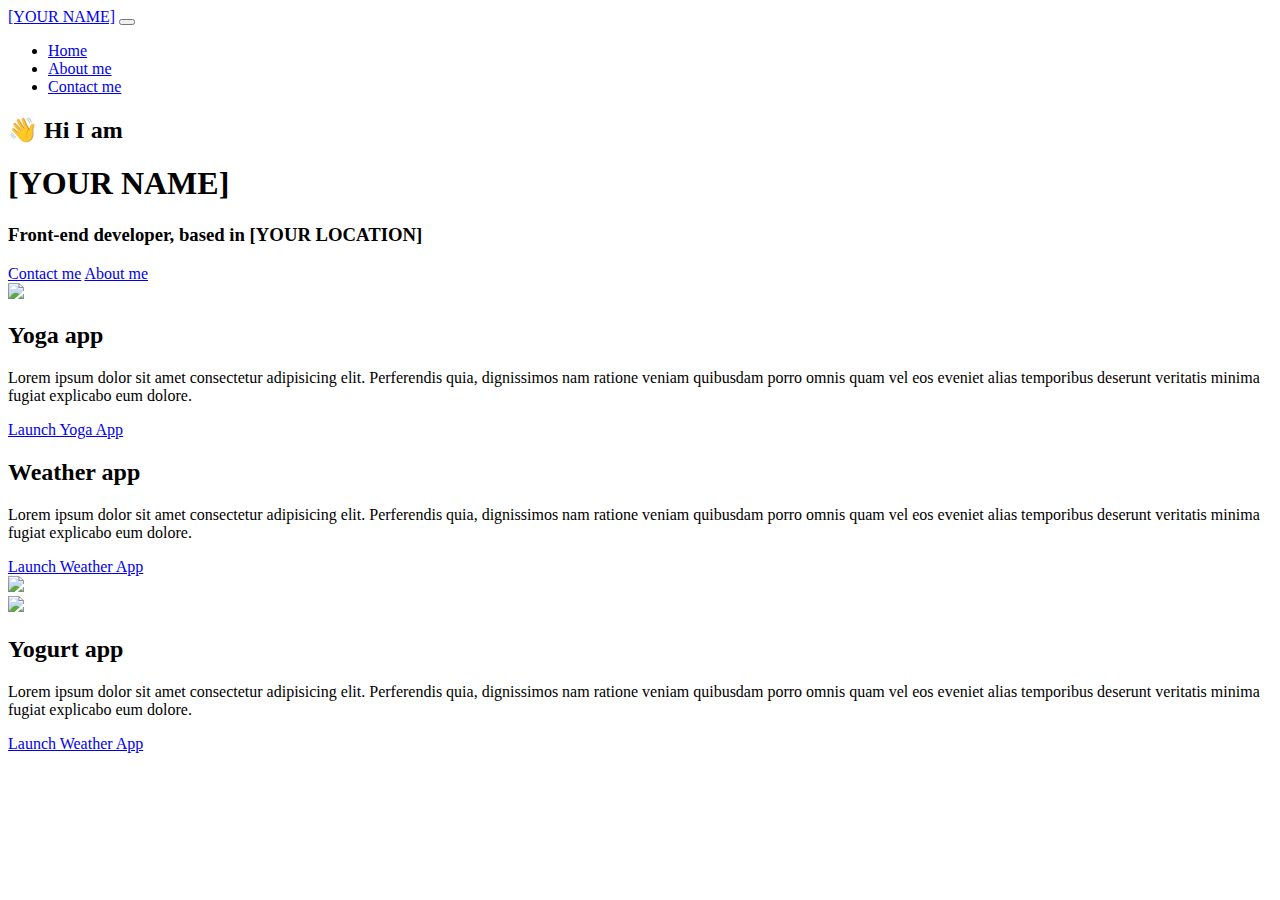
==== index.html @ dda8ba24 "Added "Starter Kit" Code from CodeSandbox" ====
<!DOCTYPE html>
<html lang="en">
  <head>
    <meta charset="UTF-8" />
    <meta http-equiv="X-UA-Compatible" content="IE=edge" />
    <meta name="viewport" content="width=device-width, initial-scale=1.0" />
    <title>[YOUR NAME]</title>
    <link
      href="https://cdn.jsdelivr.net/npm/bootstrap@5.0.0-beta2/dist/css/bootstrap.min.css"
      rel="stylesheet"
      integrity="sha384-BmbxuPwQa2lc/FVzBcNJ7UAyJxM6wuqIj61tLrc4wSX0szH/Ev+nYRRuWlolflfl"
      crossorigin="anonymous"
    />
    <script
      src="https://cdn.jsdelivr.net/npm/bootstrap@5.0.0-beta2/dist/js/bootstrap.bundle.min.js"
      integrity="sha384-b5kHyXgcpbZJO/tY9Ul7kGkf1S0CWuKcCD38l8YkeH8z8QjE0GmW1gYU5S9FOnJ0"
      crossorigin="anonymous"
    ></script>
    <link rel="stylesheet" href="style.css" />
  </head>
  <body>
    <nav class="navbar navbar-expand-lg navbar-light bg-light fixed-top">
      <div class="container">
        <a class="navbar-brand" href="index.html">[YOUR NAME]</a>
        <button
          class="navbar-toggler"
          type="button"
          data-bs-toggle="collapse"
          data-bs-target="#navbarNav"
          aria-controls="navbarNav"
          aria-expanded="false"
          aria-label="Toggle navigation"
        >
          <span class="navbar-toggler-icon"></span>
        </button>
        <div class="collapse navbar-collapse" id="navbarNav">
          <ul class="navbar-nav">
            <li class="nav-item">
              <a class="nav-link active" aria-current="page" href="index.html"
                >Home</a
              >
            </li>
            <li class="nav-item">
              <a class="nav-link" href="about.html">About me</a>
            </li>
            <li class="nav-item">
              <a class="nav-link" href="about.html#contact">Contact me</a>
            </li>
          </ul>
        </div>
      </div>
    </nav>
    <h2 class="text-center">👋 Hi I am</h2>
    <h1 class="text-center">[YOUR NAME]</h1>
    <h3 class="text-center">Front-end developer, based in [YOUR LOCATION]</h3>
    <div class="navigation-links mb-5">
      <a href="about.html#contact" class="primary-link">Contact me</a>
      <a href="about.html" class="secondary-link">About me</a>
    </div>
    <div class="container">
      <div class="row">
        <div class="col-6">
          <img src="images/yoga.png" class="img-fluid rounded" />
        </div>
        <div class="col-6">
          <h2 class="mb-3">Yoga app</h2>
          <p>
            Lorem ipsum dolor sit amet consectetur adipisicing elit. Perferendis
            quia, dignissimos nam ratione veniam quibusdam porro omnis quam vel
            eos eveniet alias temporibus deserunt veritatis minima fugiat
            explicabo eum dolore.
          </p>
          <div class="mt-5">
            <a href="#" class="primary-link">Launch Yoga App</a>
          </div>
        </div>
      </div>
      <div class="row mt-5">
        <div class="col-6">
          <h2 class="mb-3">Weather app</h2>
          <p>
            Lorem ipsum dolor sit amet consectetur adipisicing elit. Perferendis
            quia, dignissimos nam ratione veniam quibusdam porro omnis quam vel
            eos eveniet alias temporibus deserunt veritatis minima fugiat
            explicabo eum dolore.
          </p>
          <div class="mt-5">
            <a href="#" class="primary-link">Launch Weather App</a>
          </div>
        </div>
        <div class="col-6">
          <img src="images/weather.png" class="img-fluid rounded" />
        </div>
      </div>
      <div class="row mt-5">
        <div class="col-6">
          <img src="images/yogurt.png" class="img-fluid rounded" />
        </div>
        <div class="col-6">
          <h2 class="mb-3">Yogurt app</h2>
          <p>
            Lorem ipsum dolor sit amet consectetur adipisicing elit. Perferendis
            quia, dignissimos nam ratione veniam quibusdam porro omnis quam vel
            eos eveniet alias temporibus deserunt veritatis minima fugiat
            explicabo eum dolore.
          </p>
          <div class="mt-5">
            <a href="#" class="primary-link">Launch Weather App</a>
          </div>
        </div>
      </div>
    </div>
  </body>
</html>
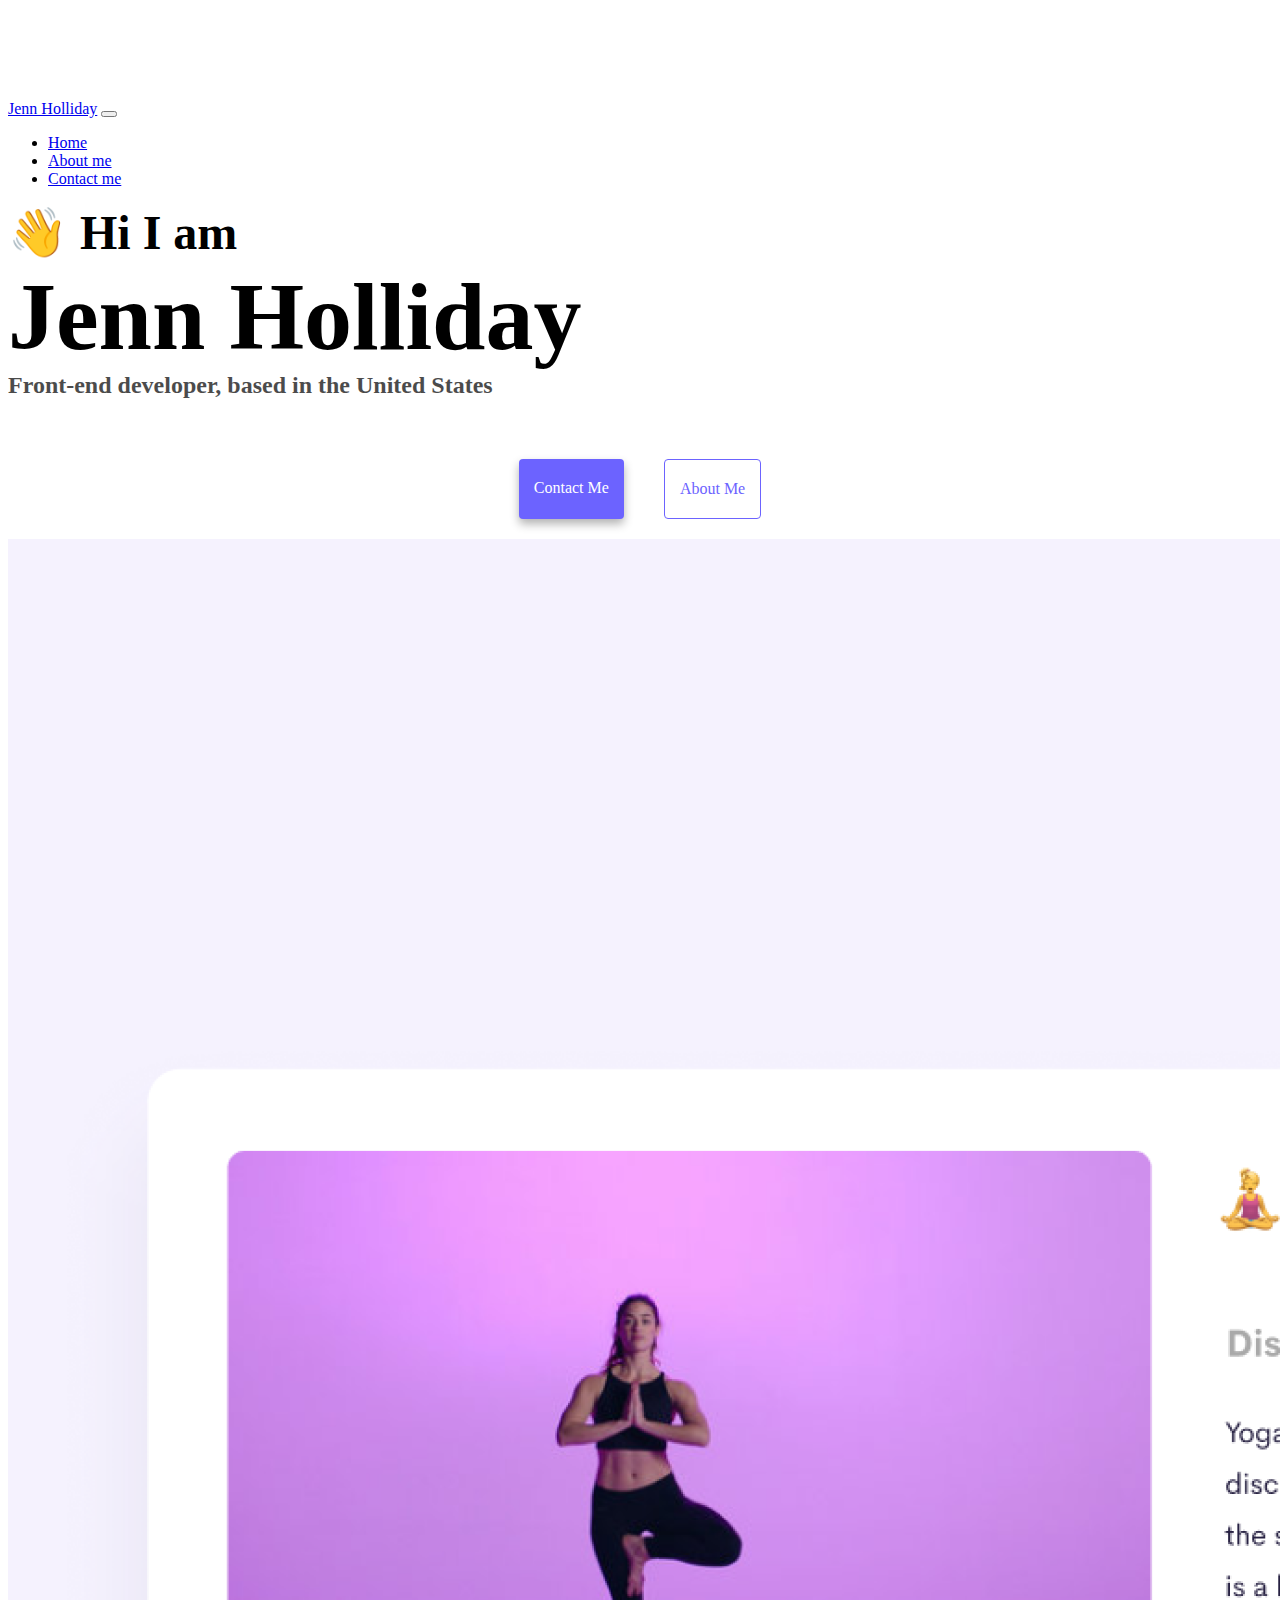
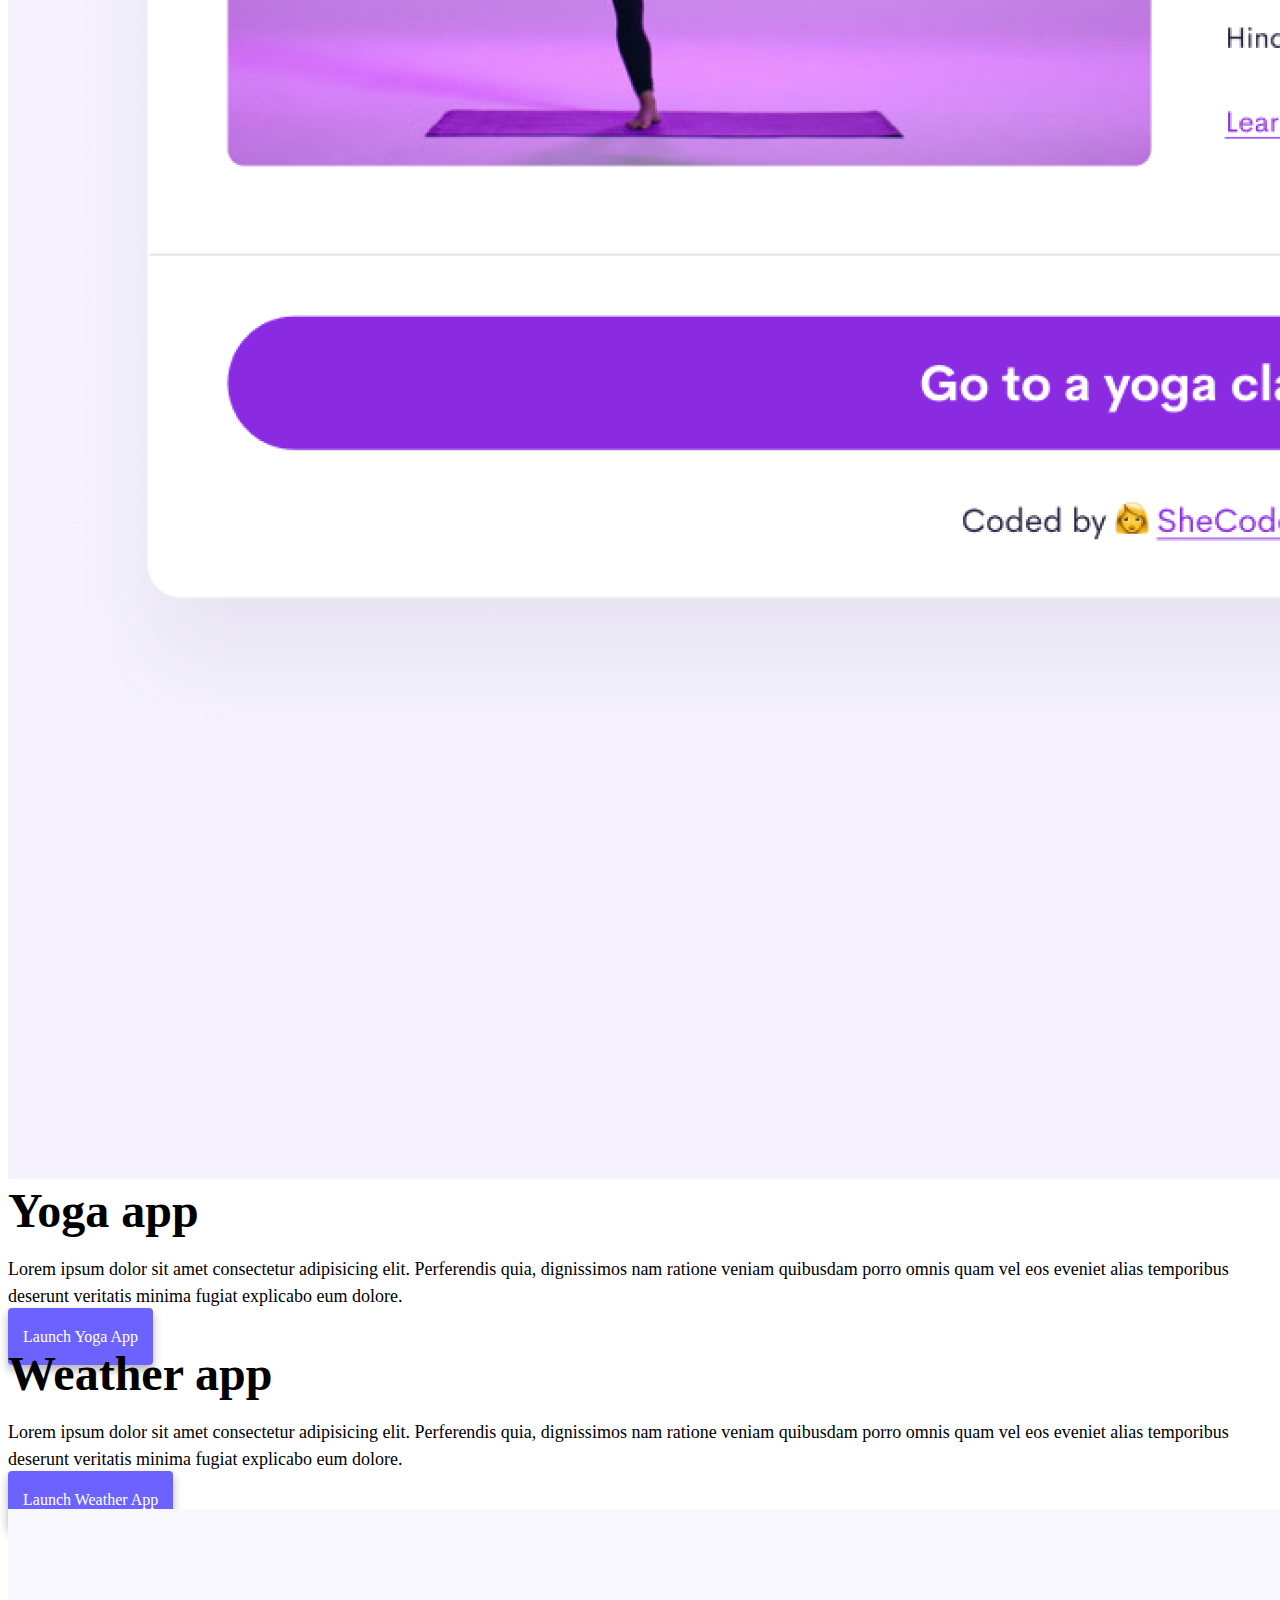
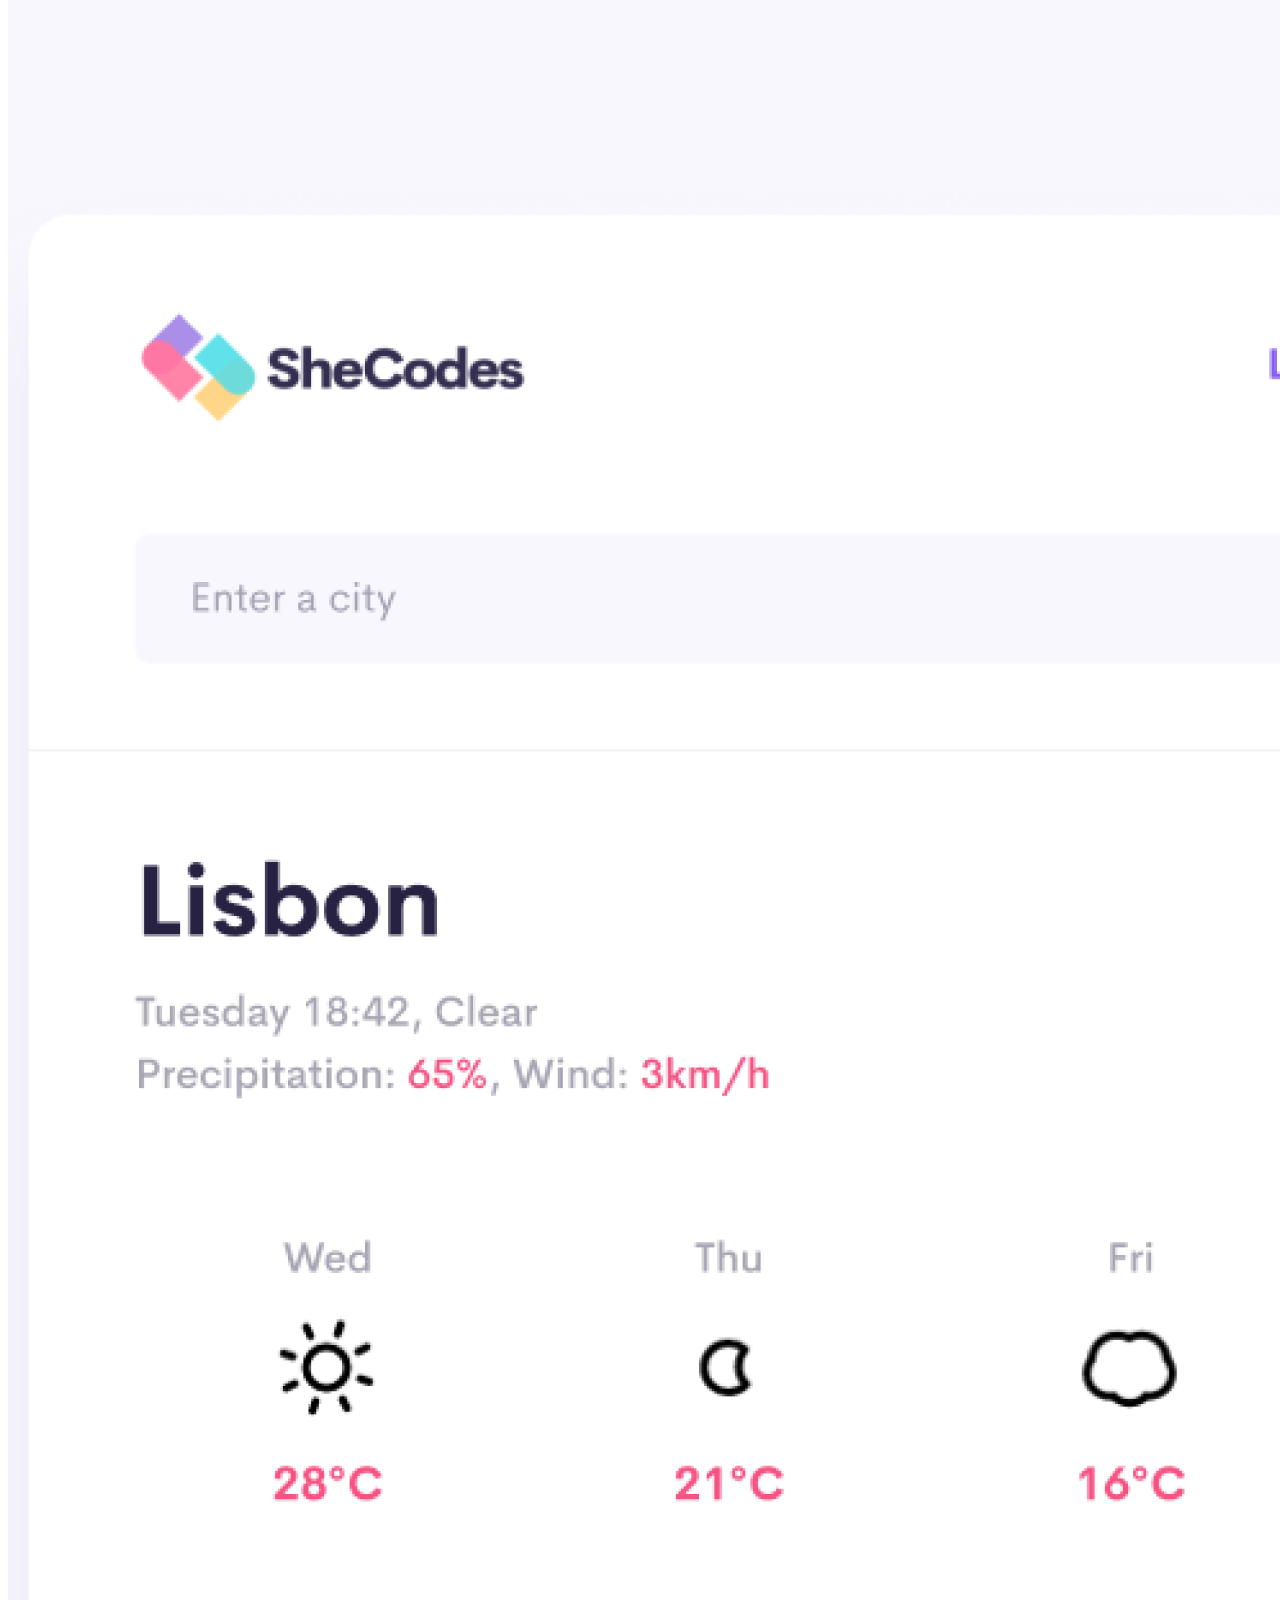
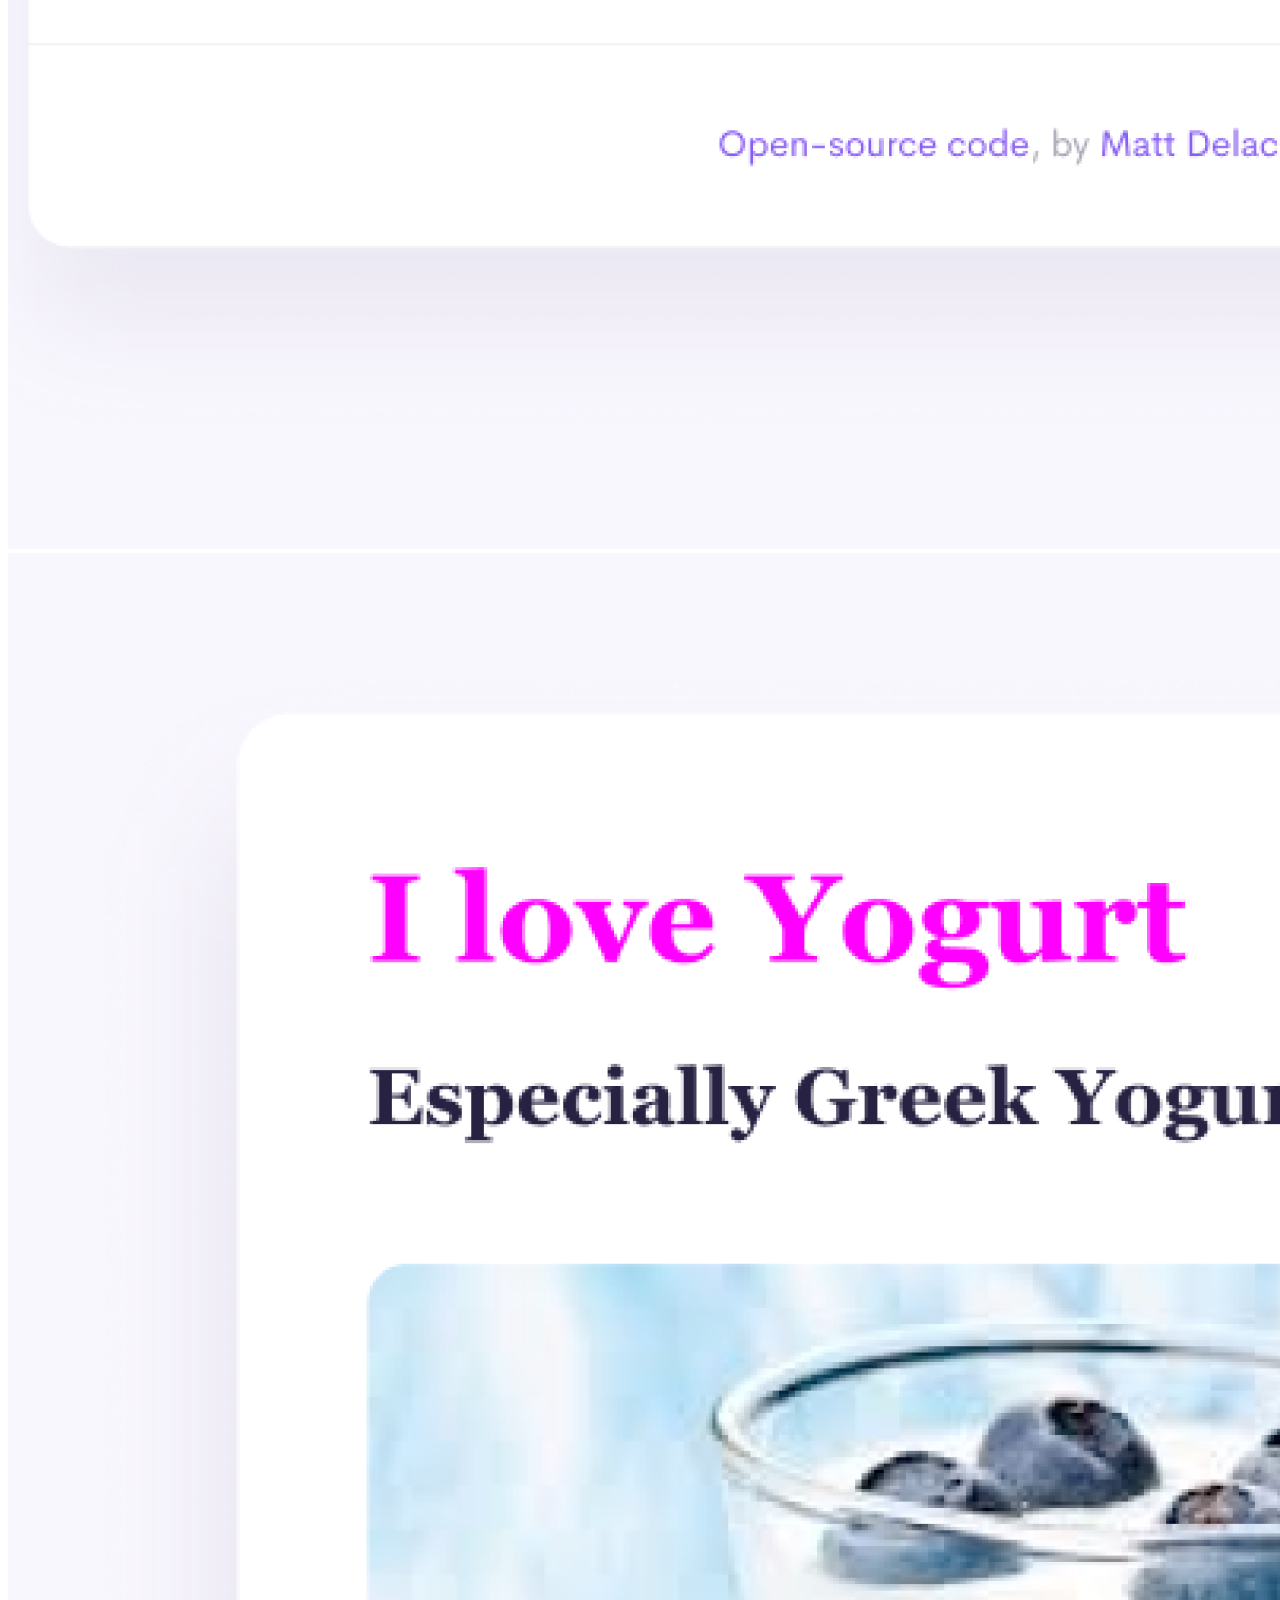
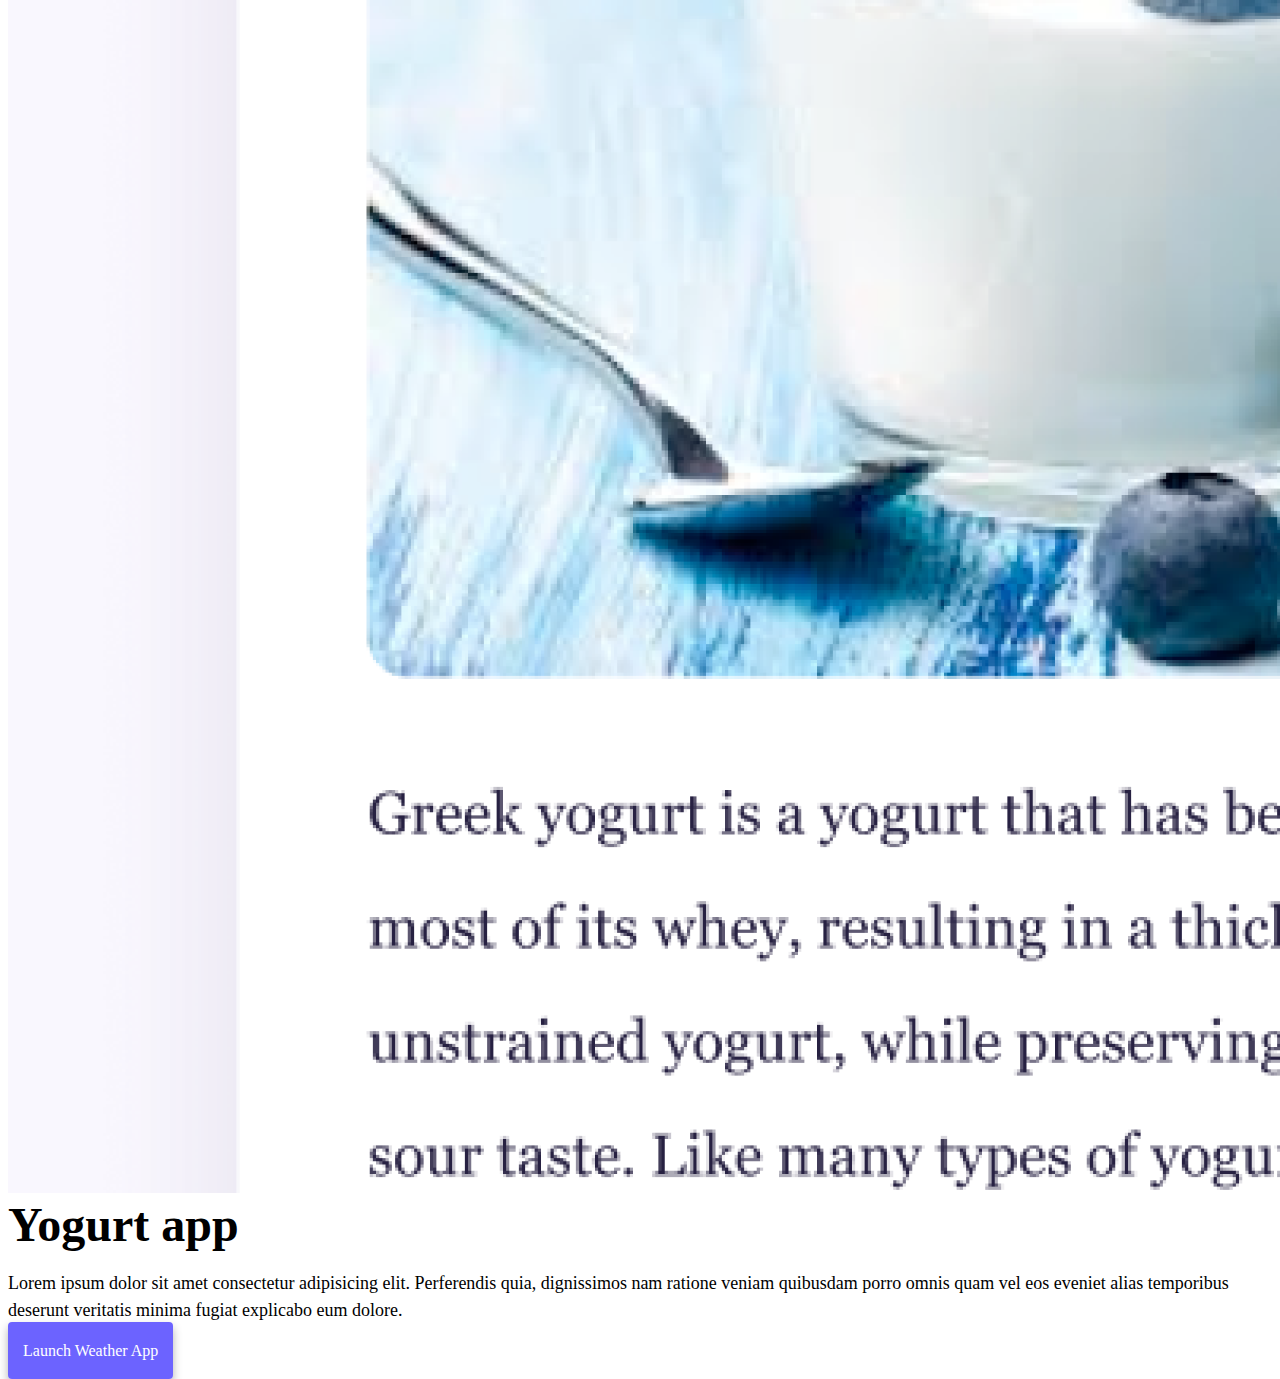
==== commit 7b1d6c6c: "Updated SEO" ====
--- a/index.html
+++ b/index.html
@@ -4,7 +4,11 @@
     <meta charset="UTF-8" />
     <meta http-equiv="X-UA-Compatible" content="IE=edge" />
     <meta name="viewport" content="width=device-width, initial-scale=1.0" />
-    <title>[YOUR NAME]</title>
+    <meta
+      name="description"
+      content="Jenn Holliday is a Front-End Developer, based in the United States. Please contact for more information and job inquiries."
+    />
+    <title>Jenn Holliday | Front-End Developer</title>
     <link
       href="https://cdn.jsdelivr.net/npm/bootstrap@5.0.0-beta2/dist/css/bootstrap.min.css"
       rel="stylesheet"
@@ -16,12 +20,12 @@
       integrity="sha384-b5kHyXgcpbZJO/tY9Ul7kGkf1S0CWuKcCD38l8YkeH8z8QjE0GmW1gYU5S9FOnJ0"
       crossorigin="anonymous"
     ></script>
-    <link rel="stylesheet" href="style.css" />
+    <link rel="stylesheet" href="/src/style.css" />
   </head>
   <body>
     <nav class="navbar navbar-expand-lg navbar-light bg-light fixed-top">
       <div class="container">
-        <a class="navbar-brand" href="index.html">[YOUR NAME]</a>
+        <a class="navbar-brand" href="index.html">Jenn Holliday</a>
         <button
           class="navbar-toggler"
           type="button"
@@ -51,8 +55,8 @@
       </div>
     </nav>
     <h2 class="text-center">👋 Hi I am</h2>
-    <h1 class="text-center">[YOUR NAME]</h1>
-    <h3 class="text-center">Front-end developer, based in [YOUR LOCATION]</h3>
+    <h1 class="text-center">Jenn Holliday</h1>
+    <h3 class="text-center">Front-end developer, based in the United States</h3>
     <div class="navigation-links mb-5">
       <a href="about.html#contact" class="primary-link">Contact me</a>
       <a href="about.html" class="secondary-link">About me</a>
@@ -60,7 +64,7 @@
     <div class="container">
       <div class="row">
         <div class="col-6">
-          <img src="images/yoga.png" class="img-fluid rounded" />
+          <img src="images/yoga.png" class="img-fluid rounded" alt="Yoga App" />
         </div>
         <div class="col-6">
           <h2 class="mb-3">Yoga app</h2>
@@ -89,12 +93,20 @@
           </div>
         </div>
         <div class="col-6">
-          <img src="images/weather.png" class="img-fluid rounded" />
+          <img
+            src="images/weather.png"
+            class="img-fluid rounded"
+            alt="Weather App"
+          />
         </div>
       </div>
       <div class="row mt-5">
         <div class="col-6">
-          <img src="images/yogurt.png" class="img-fluid rounded" />
+          <img
+            src="images/yogurt.png"
+            class="img-fluid rounded"
+            alt="Yogurt App"
+          />
         </div>
         <div class="col-6">
           <h2 class="mb-3">Yogurt app</h2>
--- a/src/style.css
+++ b/src/style.css
@@ -0,0 +1,88 @@
+:root {
+  --primary-color: #6c63ff;
+  --secondary-color: #f5f2fe;
+  --box-shadow: 0 5px 10px rgba(0, 0, 0, 0.3);
+}
+
+body {
+  margin-top: 100px;
+}
+
+h1,
+h2,
+h3 {
+  margin: 0;
+}
+
+h1 {
+  font-size: 96px;
+}
+
+h2 {
+  font-size: 48px;
+}
+
+h3 {
+  font-size: 24px;
+  opacity: 0.7;
+}
+
+p {
+  font-size: 18px;
+  line-height: 1.5;
+}
+
+.navigation-links {
+  display: flex;
+  margin-top: 40px;
+  justify-content: center;
+}
+
+.navigation-links a {
+  margin: 20px;
+}
+
+.primary-link {
+  border-radius: 4px;
+  padding: 20px 15px;
+  text-decoration: none;
+  text-transform: capitalize;
+  background: var(--primary-color);
+  box-shadow: var(--box-shadow);
+  color: white;
+}
+
+.secondary-link {
+  border-radius: 4px;
+  padding: 20px 15px;
+  text-decoration: none;
+  text-transform: capitalize;
+  color: var(--primary-color);
+  border: 1px solid var(--primary-color);
+}
+
+.homepage-link {
+  color: var(--primary-color);
+  text-align: center;
+  display: block;
+}
+
+.about-paragraphs {
+  margin: 30px 0;
+}
+
+.about-paragraphs p {
+  margin: 10px;
+}
+
+.email-link {
+  display: flex;
+  justify-content: center;
+  color: var(--primary-color);
+  font-size: 28px;
+  text-decoration: none;
+}
+
+.email-link:hover {
+  text-decoration: underline;
+}
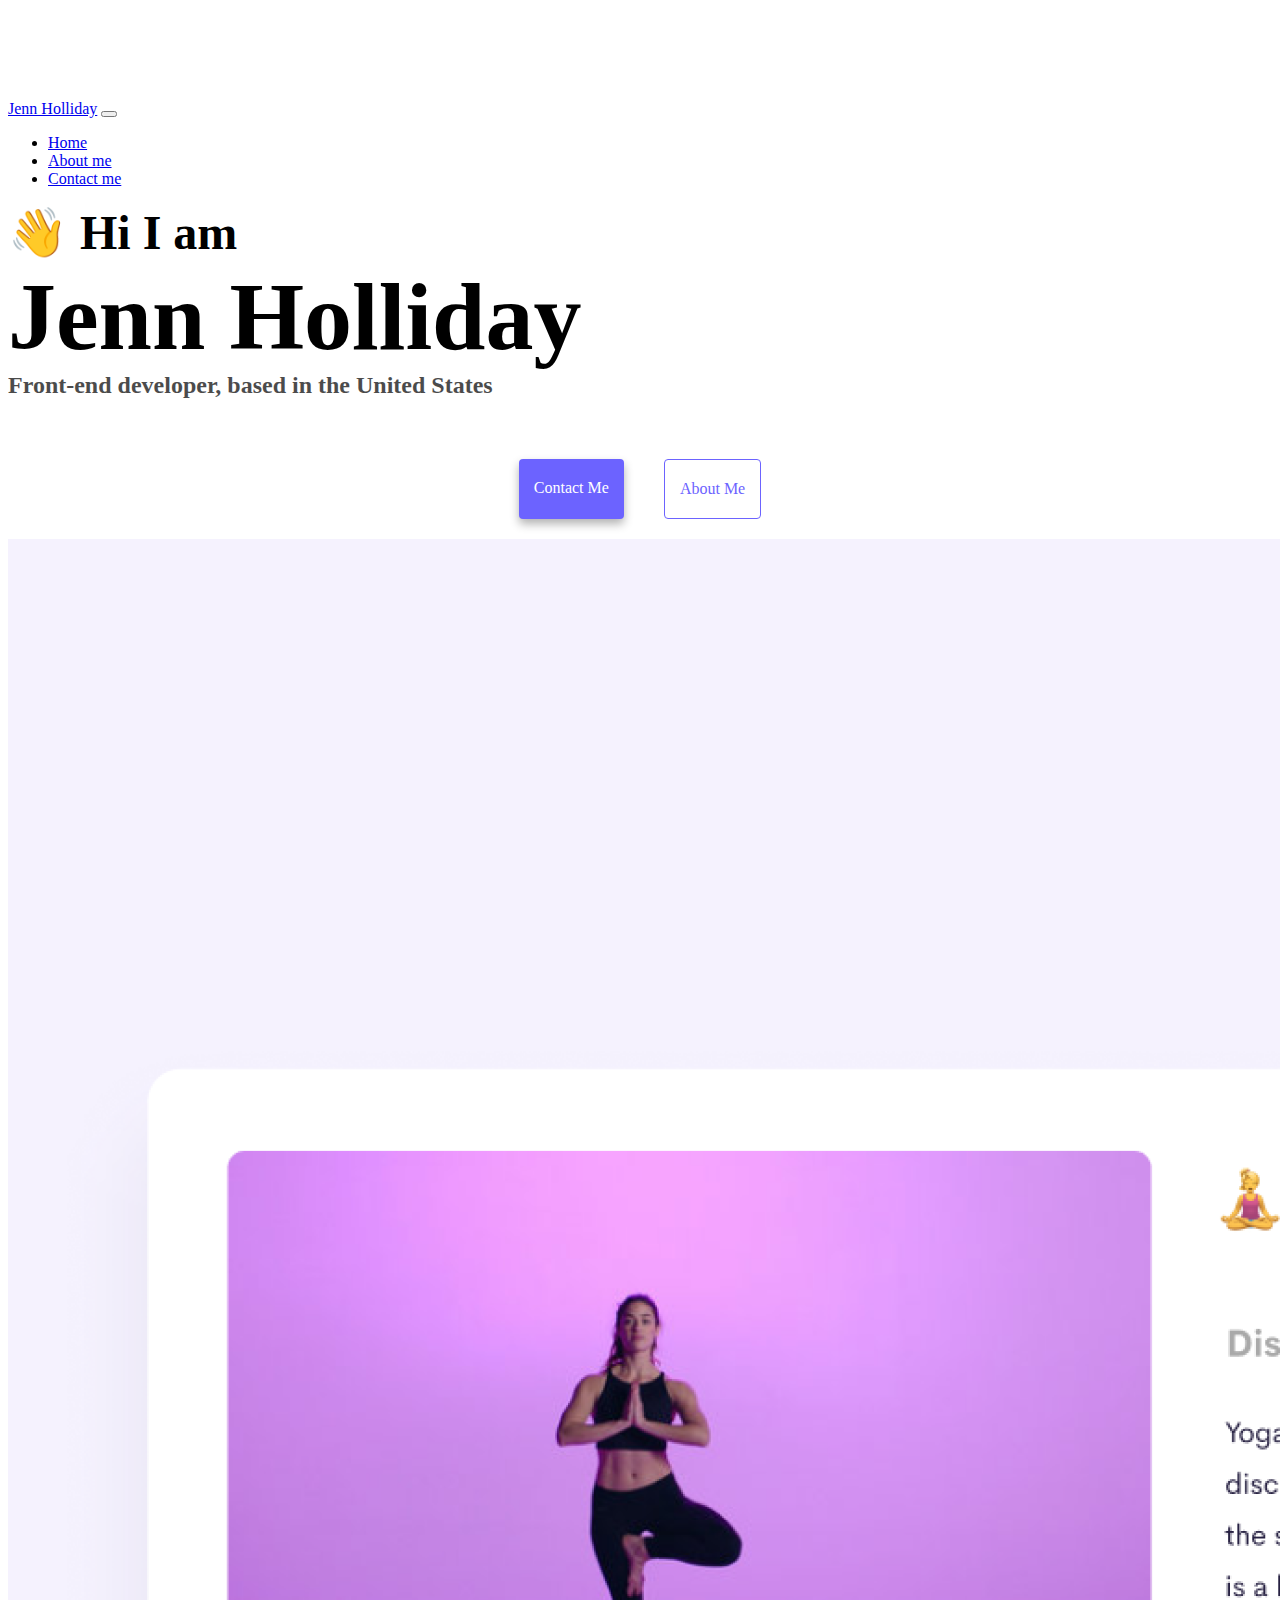
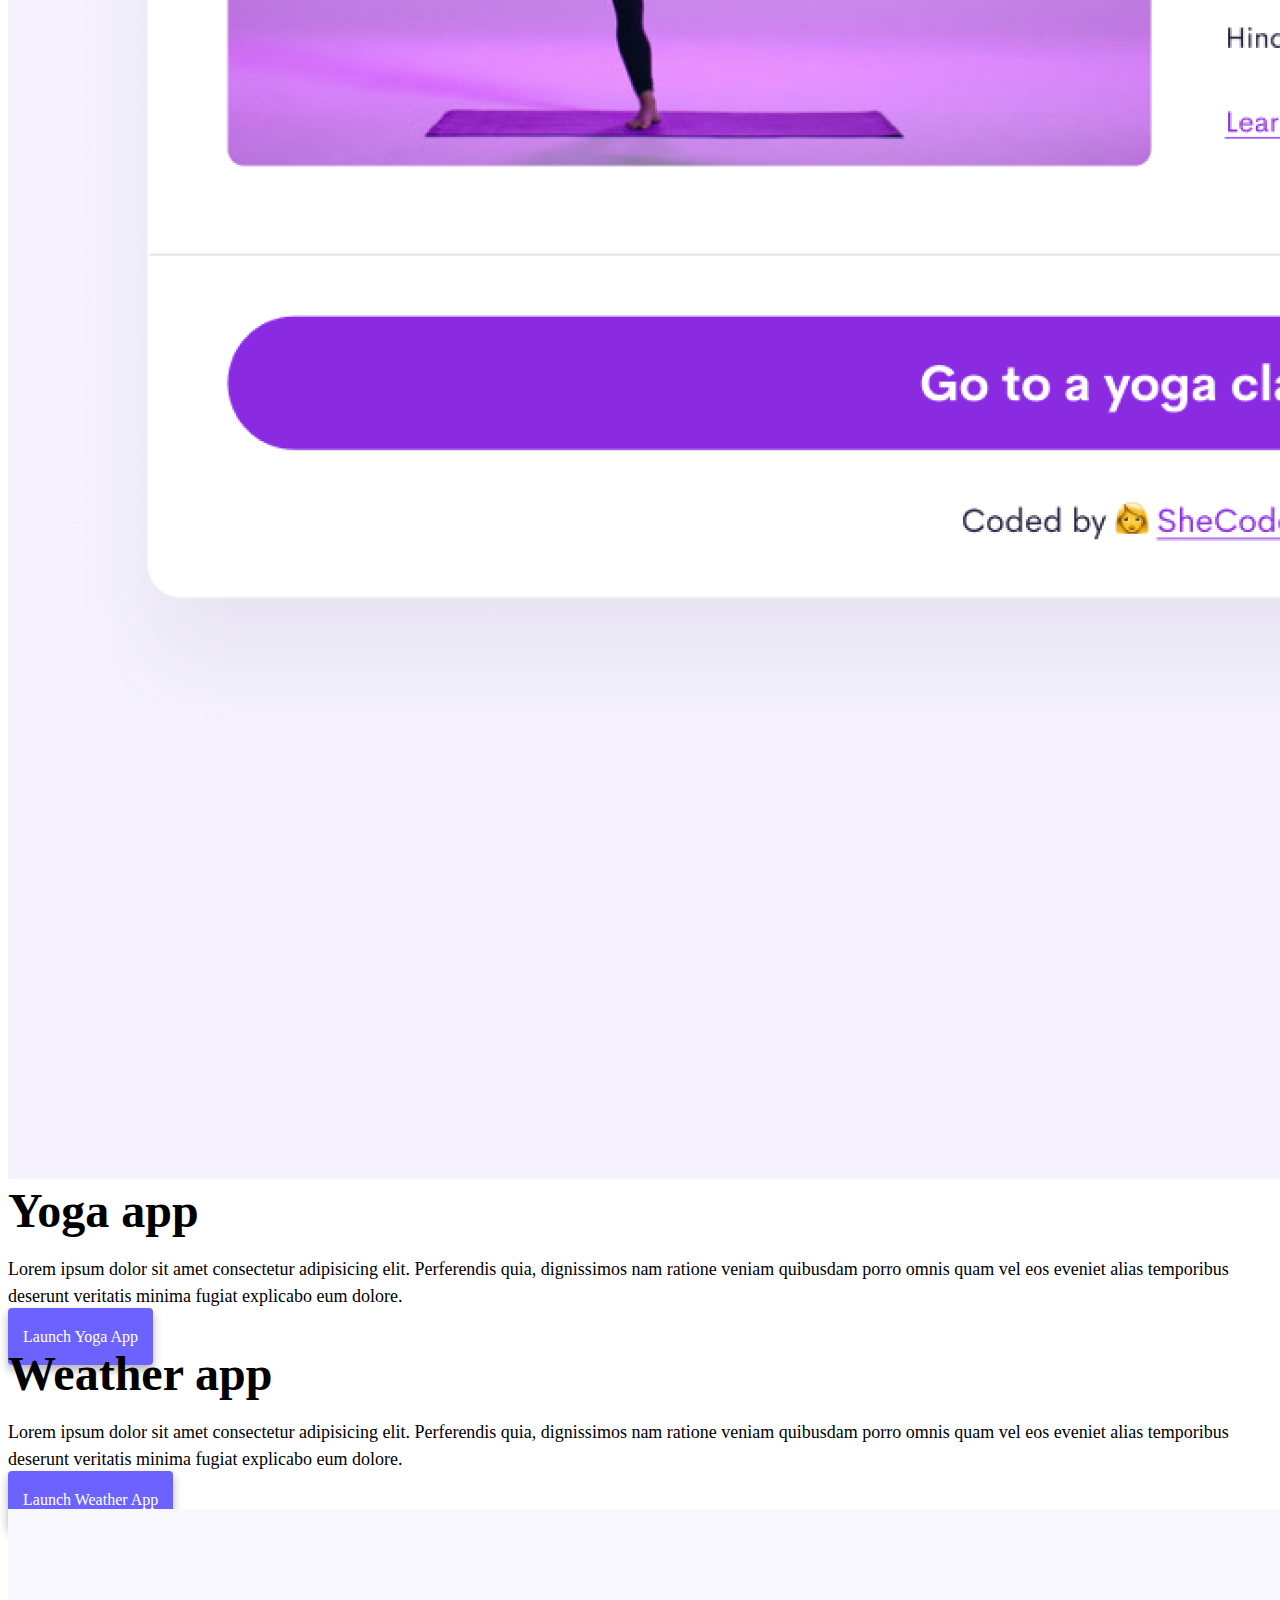
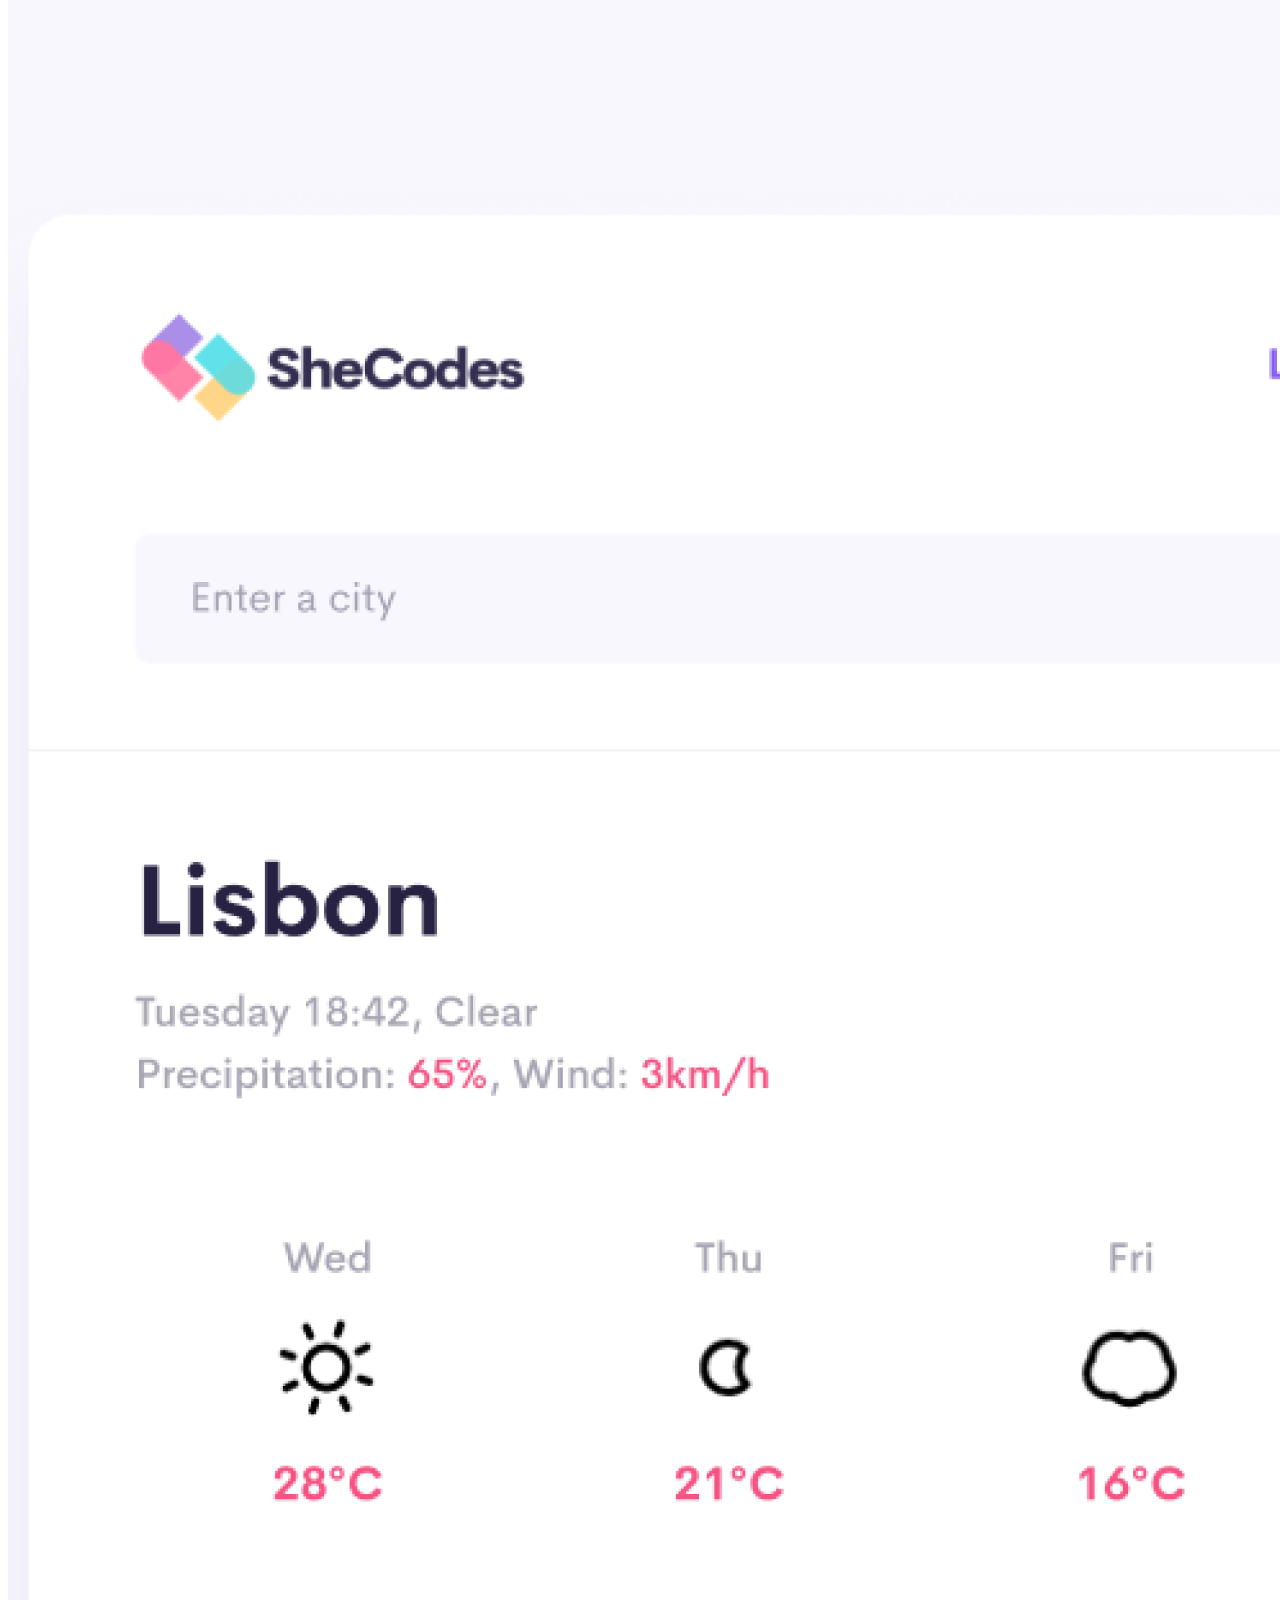
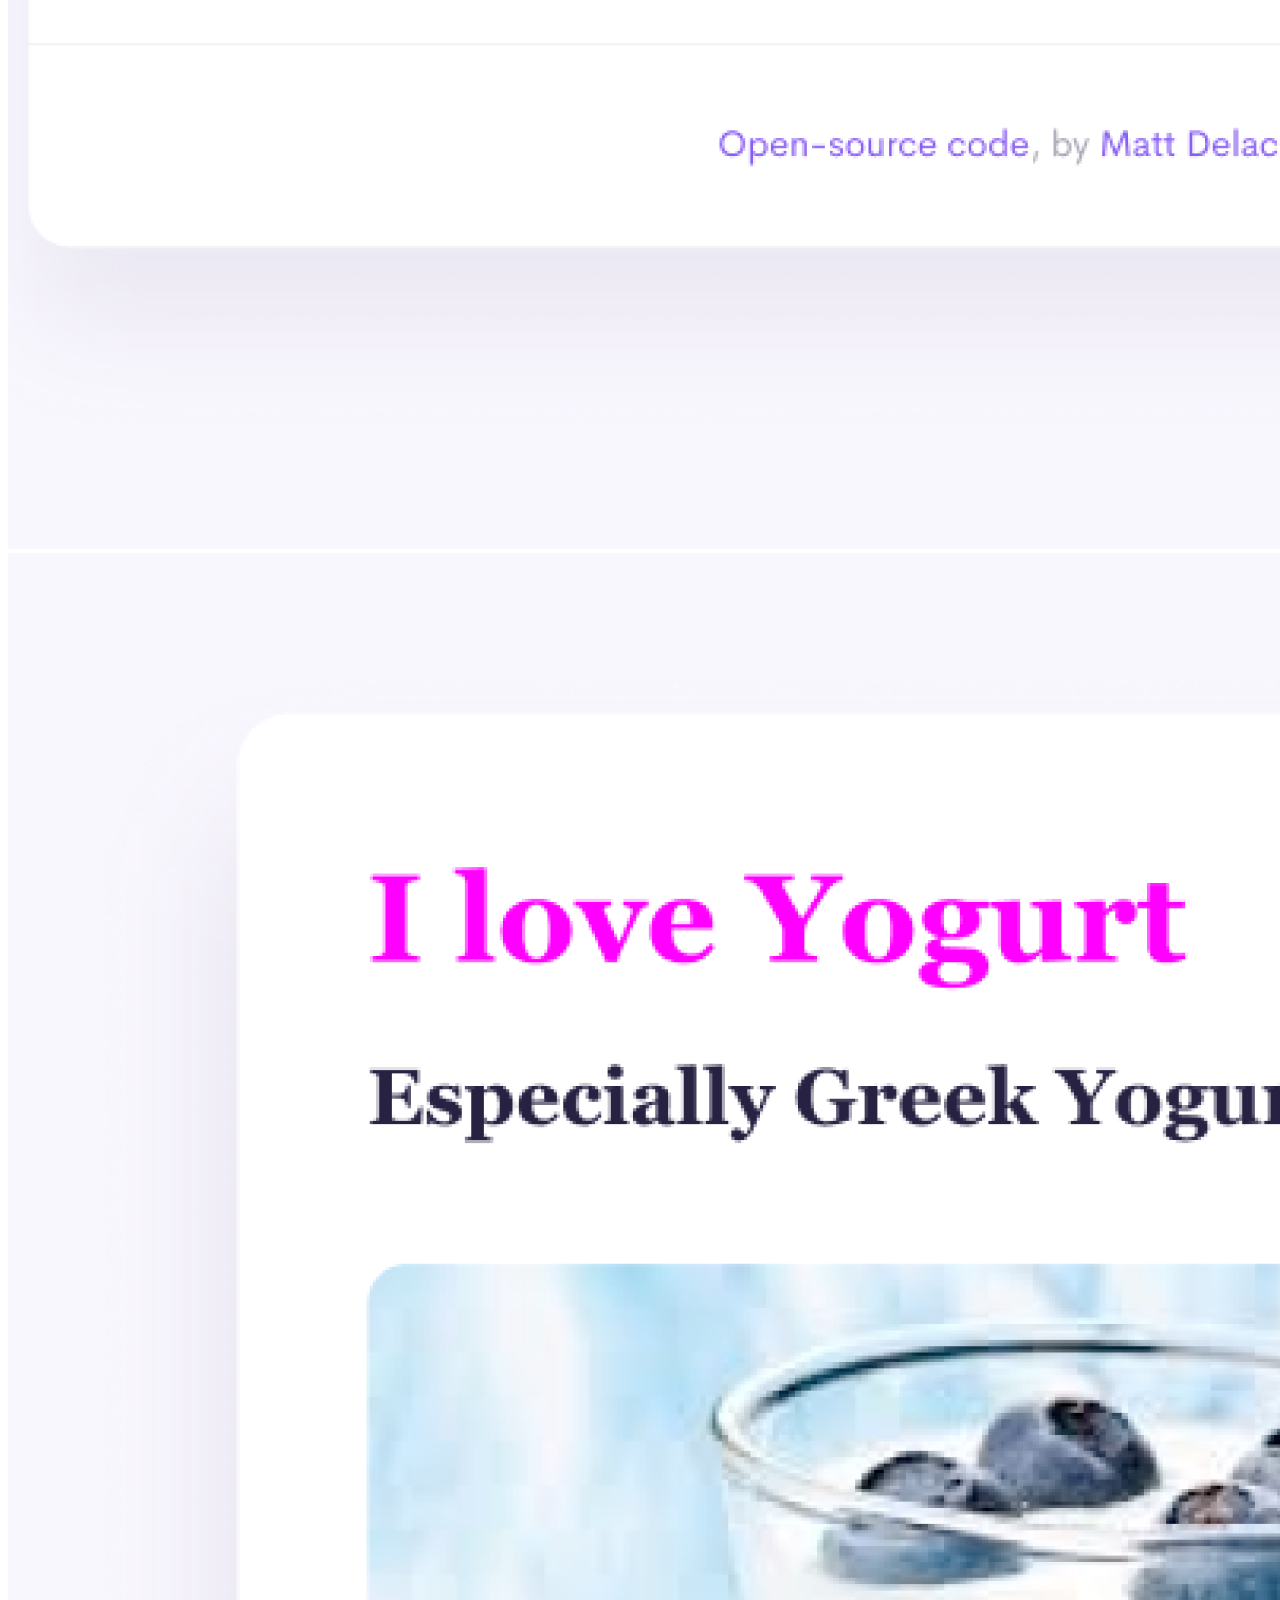
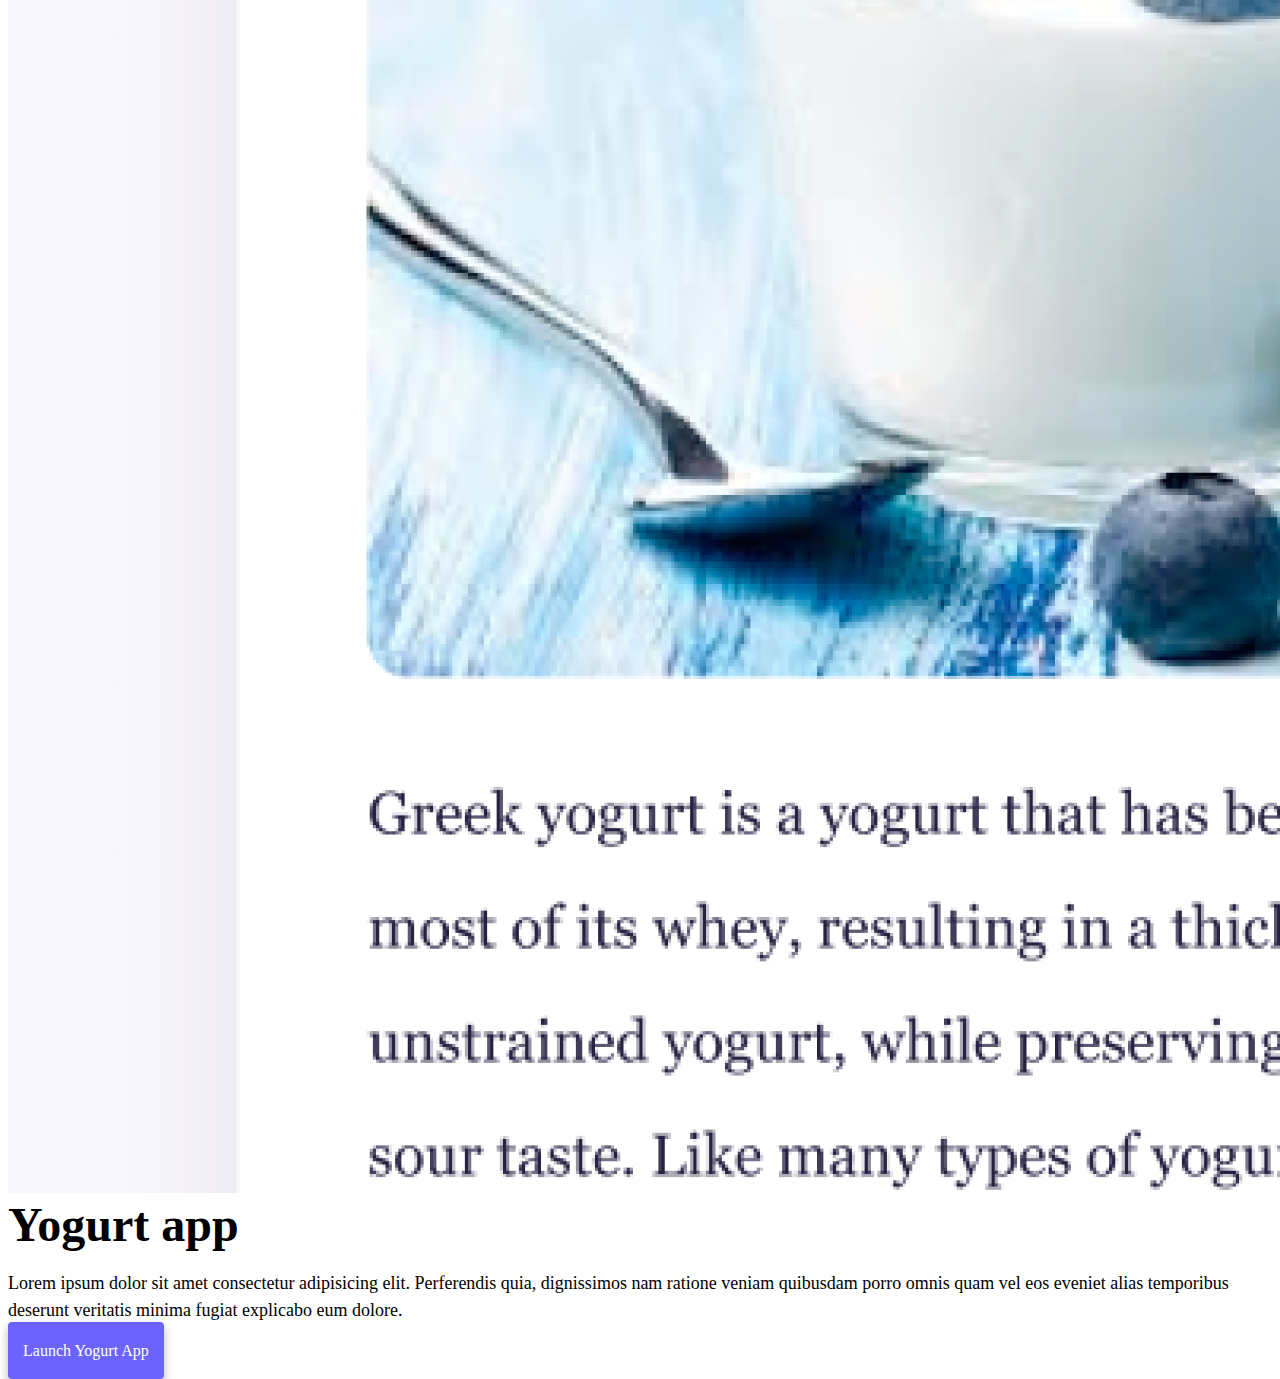
==== commit b3437a87: "Completed Media Queries" ====
--- a/index.html
+++ b/index.html
@@ -67,29 +67,31 @@
           <img src="images/yoga.png" class="img-fluid rounded" alt="Yoga App" />
         </div>
         <div class="col-6">
-          <h2 class="mb-3">Yoga app</h2>
-          <p>
+          <h2 class="mb-3" id="app-header">Yoga app</h2>
+          <p class="app-wording">
             Lorem ipsum dolor sit amet consectetur adipisicing elit. Perferendis
             quia, dignissimos nam ratione veniam quibusdam porro omnis quam vel
             eos eveniet alias temporibus deserunt veritatis minima fugiat
             explicabo eum dolore.
           </p>
           <div class="mt-5">
-            <a href="#" class="primary-link">Launch Yoga App</a>
+            <a href="#" class="primary-link" id="app-link">Launch Yoga App</a>
           </div>
         </div>
       </div>
       <div class="row mt-5">
         <div class="col-6">
-          <h2 class="mb-3">Weather app</h2>
-          <p>
+          <h2 class="mb-3" id="app-header">Weather app</h2>
+          <p class="app-wording">
             Lorem ipsum dolor sit amet consectetur adipisicing elit. Perferendis
             quia, dignissimos nam ratione veniam quibusdam porro omnis quam vel
             eos eveniet alias temporibus deserunt veritatis minima fugiat
             explicabo eum dolore.
           </p>
           <div class="mt-5">
-            <a href="#" class="primary-link">Launch Weather App</a>
+            <a href="#" class="primary-link" id="app-link"
+              >Launch Weather App</a
+            >
           </div>
         </div>
         <div class="col-6">
@@ -109,15 +111,15 @@
           />
         </div>
         <div class="col-6">
-          <h2 class="mb-3">Yogurt app</h2>
-          <p>
+          <h2 class="mb-3" id="app-header">Yogurt app</h2>
+          <p class="app-wording">
             Lorem ipsum dolor sit amet consectetur adipisicing elit. Perferendis
             quia, dignissimos nam ratione veniam quibusdam porro omnis quam vel
             eos eveniet alias temporibus deserunt veritatis minima fugiat
             explicabo eum dolore.
           </p>
           <div class="mt-5">
-            <a href="#" class="primary-link">Launch Weather App</a>
+            <a href="#" class="primary-link" id="app-link">Launch Yogurt App</a>
           </div>
         </div>
       </div>
--- a/src/style.css
+++ b/src/style.css
@@ -2,6 +2,20 @@
   --primary-color: #6c63ff;
   --secondary-color: #f5f2fe;
   --box-shadow: 0 5px 10px rgba(0, 0, 0, 0.3);
+}
+
+@media (max-width: 576px) {
+  #app-link {
+    padding: none;
+    font-size: 12px;
+  }
+  #app-header {
+    font-size: 22px;
+    font-weight: bold;
+  }
+  .app-wording {
+    font-size: 16px;
+  }
 }
 
 body {
